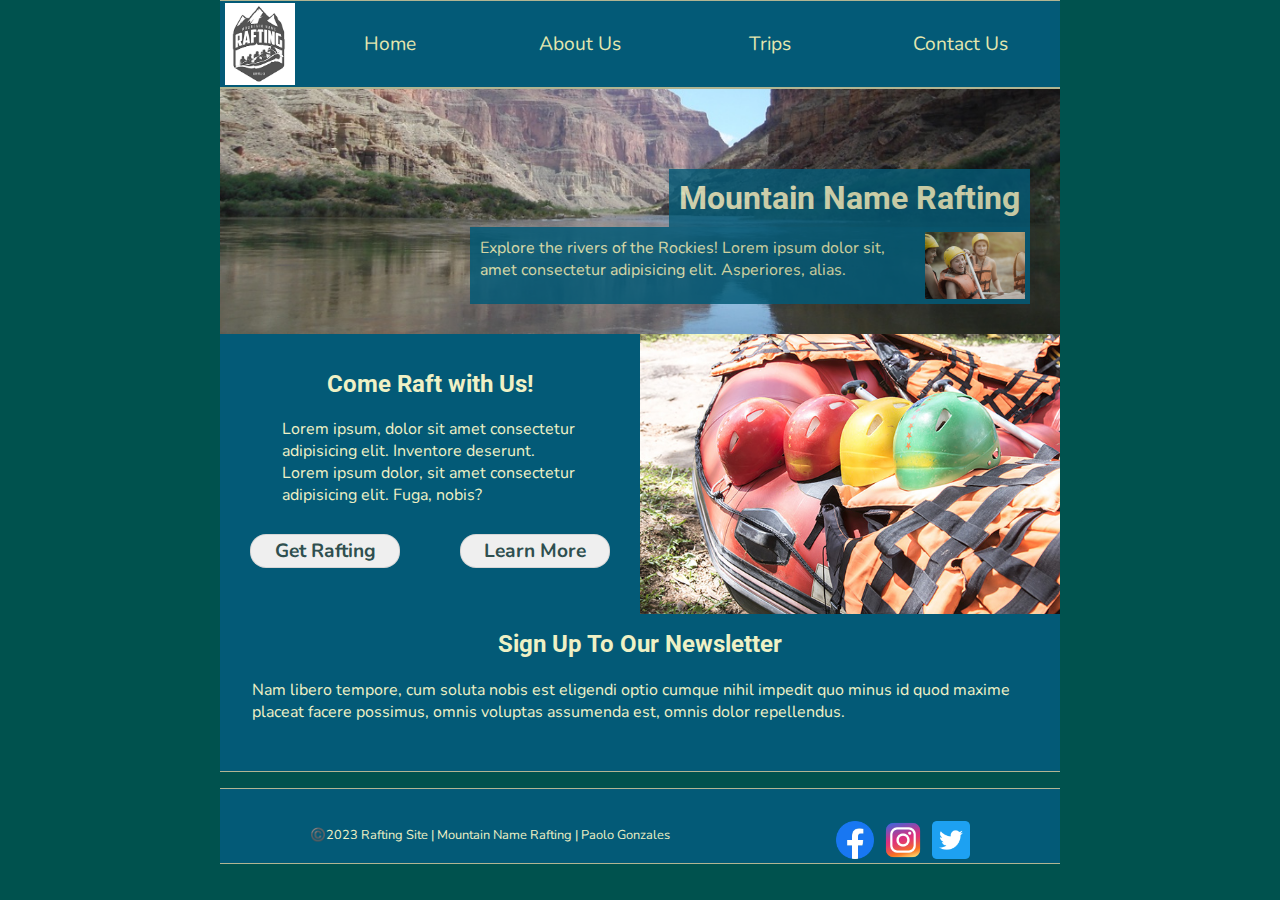
==== wwr/index.html @ 008a1974 "week7" ====
<!DOCTYPE html>
<html lang="en">
<head>
    <meta charset="UTF-8">
    <meta name="viewport" content="width=device-width, initial-scale=1.0">
    <title>About Us</title>
    <meta name="Home, Mountain Name Rafting" content="Welcome to Mountain Name Rafting! learn more about us, contact us or learn about the trips we offer..">
    <meta name="author" content="Paolo Gonzales">
    <link rel="stylesheet" href="styles/rafting.css">
</head>
<body>
    <header>
        <nav>
            <img src="images/logo.png" alt=" Rafting Logo" width="200">
            <a href="index.html">Home</a>
            <a href="about.html">About Us</a>
            <a href="trips.html">Trips</a>
            <a href="contact.html">Contact Us</a>
        </nav>
    </header>
    <div class="maingrid">
        <main>  
            <div class="hero">
                <h1>Mountain Name Rafting</h1>
                <img src="images/river-wide2hero.jpg" alt="big river">
                <article class="banner">
                    <img src="images/happyclient.png" alt="Happy Client" width="200">
                    <p>Explore the rivers of the Rockies! Lorem ipsum dolor sit, amet consectetur adipisicing elit. Asperiores, alias.</p>
                 </article>
            </div>
            <section class="invites">
                <h2>Come Raft with Us!</h2>
                <p>Lorem ipsum, dolor sit amet consectetur adipisicing elit. Inventore deserunt. Lorem ipsum dolor, sit amet consectetur adipisicing elit. Fuga, nobis?</p>
                <div class="but1">
                    <a style="text-decoration:none" href="trips.html" alt="trips page link">
                        <div class="tripsbutton">
                            <button>Get Rafting</button>
                        </div>
                    </a>
                </div>
                <div class="but2">
                    <a style="text-decoration:none" href="about.html" alt="about us page link">
                        <div class="tripsbutton">
                            <button>Learn More</button>
                        </div>
                    </a>
                </div>
                    <img src="images/helmets.jpg" alt="picture of helmets" width="420px" >
            </section>
            <section>
                <h2>Sign Up To Our Newsletter</h2>
                <p>Nam libero tempore, cum soluta nobis est eligendi optio cumque nihil impedit quo minus id quod maxime placeat facere possimus, omnis voluptas assumenda est, omnis dolor repellendus.  </p>
            </section>
        </main>
    </div>
    <footer>
        <p>©️2023 Rafting Site | Mountain Name Rafting | Paolo Gonzales </p>
        <section class="icons">
            <a href="https://www.facebook.com/">
                <img src="images/Facebook_colored_svg.webp" alt="Facebook">
            </a>
            <a href="https://www.instagram.com/">
                <img src="images/instagram_icon.webp" alt="Instagram">
            </a>
            <a href="https://twitter.com/">
                <img src="images/1_Twitter3_colored_svg-64.webp" alt="X">
            </a>
    </section>
    </footer>
</body>
</html>
---- wwr/styles/rafting.css ----
@import url('https://fonts.googleapis.com/css2?family=Roboto:wght@300&display=swap');
@import url('https://fonts.googleapis.com/css2?family=Nunito:wght@300&display=swap');
:root {
    --primary-color: #035A77;
    --secondary-color:#00524E;
    --accent1-color: #E3E7AF;
    --accent2-color: #EFF1C5;
    --accent3-color: #B1B592;
    

    --heading-font: 'roboto', serif;
    --paragraph-font:'nunito', serif;

    --nav-backround-color:var(--primary-color);
    --nav-link-color:var(--accent1-color);
    --nav-hover-link-color:#B1B592;
    --nav-hover-background-color:var(--secondary-color);

}

* {
    margin: 0;
    padding: 0;
    box-sizing: border-box;
}

body{
    background-color: var(--secondary-color);
}

h1, h2, h3, h4, h5, h6 {
    font-family: var(--heading-font);
    color: var(--accent2-color);
    padding: 1rem;
    background-color: var(--primary-color);

    font-weight: 700;
}

h2{
    display: flex;
    justify-content: center;
}

p {
    padding: 5px;
    color: var(--accent2-color);
    font-family: var(--paragraph-font);
}

header,footer,.grid,.maingrid{
    max-width: 840px;
    margin: 0 auto;
    border-bottom: 1px #B1B592 solid;
    border-top: 1px #B1B592 solid;
}

nav {
    display: grid;
    justify-content: space-around;
    align-items: center;
    grid-template-columns: 70px 1fr 1fr 1fr 1fr;
    background-color: var(--primary-color);
    padding-left: 5px;
    padding-right: 5px;
    font-size: larger;
    font-family:var(--paragraph-font);

}

nav img {
    width: 70px;
    height: auto;
    padding: 0;
    margin: 0 auto;
}

nav a {
    display:block;
    color:var(--nav-link-color);
    text-decoration: none;
    padding: 30px;
    margin:0 auto;
    
}

nav a:link, nav a:visited {
    color: var(--nav-link-color);
}

nav a:hover {
    color: var(--nav-hover-link-color);
    /* background-color: var(--nav-hover-background-color); */
}

.hero img {
    display: flex;
    width: 840px;
    margin: 0 auto;
    height: auto;
}

.hero h1{
    position: absolute;
    right: 30px;
    top: 80px;
    background-color: var(--primary-color);
    opacity: 0.8;
    padding: 10px;
}

div {
    position: relative;
    height: auto;
}

.tripsheader{
    position: absolute;
    display: grid;
    justify-content: center;
    justify-items: center;
    align-items: center;
    align-content: center;
    color: var(--accent1-color);
    padding: 5px; 
}

aside{
    position: absolute;
    left: 9rem;
    top: 3.5rem;
    display: flex;
    justify-content: center;
    justify-items: center;
    align-items: center;
    align-content: center;
    
    background-color:var(--primary-color);
    width: 35rem;
    height: auto;
    margin: 10px auto;
    padding: 5px;
    border: 1px;
    opacity: 0.85;

}

.tripsheader h2{
    font-size: xx-large;
}

article {
    display: block;
    position: absolute;
    bottom: 20px;
    right: 20px;
    
    background-color:var(--primary-color);
    width: 35rem;
    height: auto;
    margin: 10px;
    padding: 5px;
    border: 1px;
    opacity: 0.85;

}

.history{
    background-color: var(--primary-color);
    border-bottom: #B1B592 solid 1px ;
   
}
.contactbutton{
    display: grid;
    justify-content: center;
    justify-items: center;
    color: gainsboro;
    height: 4rem;
    
}

.contactbutton button{
    position: relative;
    text-decoration:none;
    display: block;
    width: 10rem;
    height: 2rem;
    margin: 1rem;
    font-size: larger;
    font-weight: 700;
    font-family: var(--paragraph-font);
}

.tripsbutton {
    display: grid;
    justify-content: center;
    justify-items: center;
    color: gainsboro;
    height: 3rem;
    
    
}

.tripsbutton button{
    width: 150px;
    position: absolute;
    font-size: larger;
    font-weight: 700;
    font-family: var(--paragraph-font);
}

.banner img {
    position: relative;
    width: 100px;
    height: auto;
    float: right;
}

.banner p {
    position: relative;
    color: var(--accent1-color);
    padding: 5px; 
}

.info{
    width:840px;
    margin: 0 auto;
    padding: 1rem ;
    display:flex;
    font-weight: 600;
    justify-content: center;
    justify-items: center;
    background-color: var(--primary-color);
    
}

.info p{
    padding:1rem;
    padding-bottom: 2rem;
}

.map {
    justify-content: flex-end;
    background-color: var(--primary-colors);
}

section{
    /* position: relative; */
    width: 840px;
}

section p {
    display: flex;
    background-color:var(--primary-color);
    width: 840px;
    padding-left: 2rem;
    padding-right: 2rem;
    padding-bottom: 3rem;
}

figure{
    display: flex;
    align-items: flex-start;
    flex-direction: column;
    justify-content: center;
    justify-items: center;
    align-items: center;
    margin: 0;
    padding: 5px;
    border: 0;
    background-color:var(--primary-color);
    max-width: 192px;
}

figcaption{
    color: var(--accent2-color);
    text-align: center;
    /* background-color: ; */
}

.grid{
    display: grid;
    grid-template-columns: 1fr 1fr 1fr;
    justify-content: center;
    justify-items: center;
    background-color: var(--primary-color);
    
}

.grid img {
    width: 150px;
}
footer{
    display: flex;
    justify-items: center;
    justify-content: center;
    background-color: var(--primary-color);
    padding-top: 2rem;
    font-size: 0.8em;
    margin: 1rem auto 0;
    
}

footer img{
    width: 3rem;
    padding-left: 5px;
    padding-right: 5px;
}

.icons{
    max-width: 300px;
    display: flex;
    justify-content:end;
    justify-items: end;
    align-items: center;
}

footer a {
    color: var(--secondary-color);
}

form {
    width: 840px;
    margin: 0 auto;
    padding: 1rem;
    border: 2px solid rgba(0, 0, 0, 0.1);
    border-radius: 1rem;
    background-color: var(--accent1-color);
    display: grid;
    height: auto;
}

fieldset {
    width: 500px;
    display: grid;
    grid-gap: 0.5rem;
    margin: 1rem;
    border: 2px solid rgba(0, 0, 0, 0.2);
    padding: 1rem;
    font-family: var(--paragraph-font);
    
}

legend {
    padding: 0.2rem;
    color: var(--primary-color);
    font-weight: 900;
}

.rad {
    width: 740px;
    display: grid;
    grid-template-columns: 20px 1fr;
    align-items: flex-start;
    justify-items: flex-start;
    margin: 0 auto;
    padding: 0.2rem;
}

input, textarea {
    padding: 0.5rem;
    font-size: large;
}

textarea {
    width: 500px;
}

input[type="checkbox"] {
    width: 15px;
    height: 15px;
    vertical-align: bottom;
}

button {
    color: darkslategray;
    width: 8rem;
    margin: 0 auto;
    padding: 0.2rem;
    border: 1px solid rgba(0, 0, 0, 0.1);
    border-radius: 1rem;
}

button:hover {
    background-color: var(--primary-color);
    color: var(--accent2-color);
}

.history button {
    color: var(--accent2-color);
    background-color: var(--secondary-color);
    width: 8rem;
    margin: 0 auto;
    padding: 0.2rem;
    border: 1px solid rgba(0, 0, 0, 0.1);
    border-radius: 1rem;
}

.history button:hover {
    color: #B1B592;
}

.form-item {
    width: 740px;
    display: grid;
    align-items: center;
}

.checkbox {
    display: grid;
    grid-template-columns: 20px 1fr;
    width: 740px;
    align-items: center;
}

.column1 {
    grid-template-columns: 1fr 3fr;
    margin: 0.2rem 0;

}

table, tr, td{
    font-family: var(--paragraph-font);
    
}

table{
    display: grid;
    /* grid-template-columns: 1fr 1; */
    justify-content: center;
    padding-top: 1rem;
    padding-bottom: 1rem;
    width: 840px;
    margin:0 auto;
    background-color: var(--primary-color);
    
}

.table1{
    padding-bottom: 1rem;
}

.table2{
    border-bottom: 1px solid #B1B592;
}

th{
    font-size: larger;
    
    margin:0 auto;
    padding: 1rem;
    color: var(--accent1-color);
    background-color: #00524E;

}

td{
    padding: 1rem;
    width: 100px;
    border:1px solid #B1B592;
    
    margin:0 auto;
    color: var(--accent2-color);
    width: 250px;
    height: 150px;
    text-align: center;
}

footer h5{
    color: lightseagreen;
}

.invites {
    background-color: var(--primary-color);
    margin: 0 auto;
    display: grid;
    grid-template-columns: 210px 210px 420px;
    grid-template-rows: 100px 100px 80px;
    justify-content: center;
    /* align-items: center; */
    align-content: center;
}

.invites img{
    grid-column:3/4;
    grid-row-start: 1;
}

.but1{
    grid-column-start: 1;
    /* grid-column-end: 3; */
    
    grid-row-start: 3;
    
}

.but2{
    
    grid-row-start: 3;
    grid-column-start: 2;
    
}

.invites p{
    align-self: center;
    justify-self: center;
    width:360px;
    grid-column: 1/3;
}
.invites h2{
    align-self: center;
    grid-column: 1/3;
}
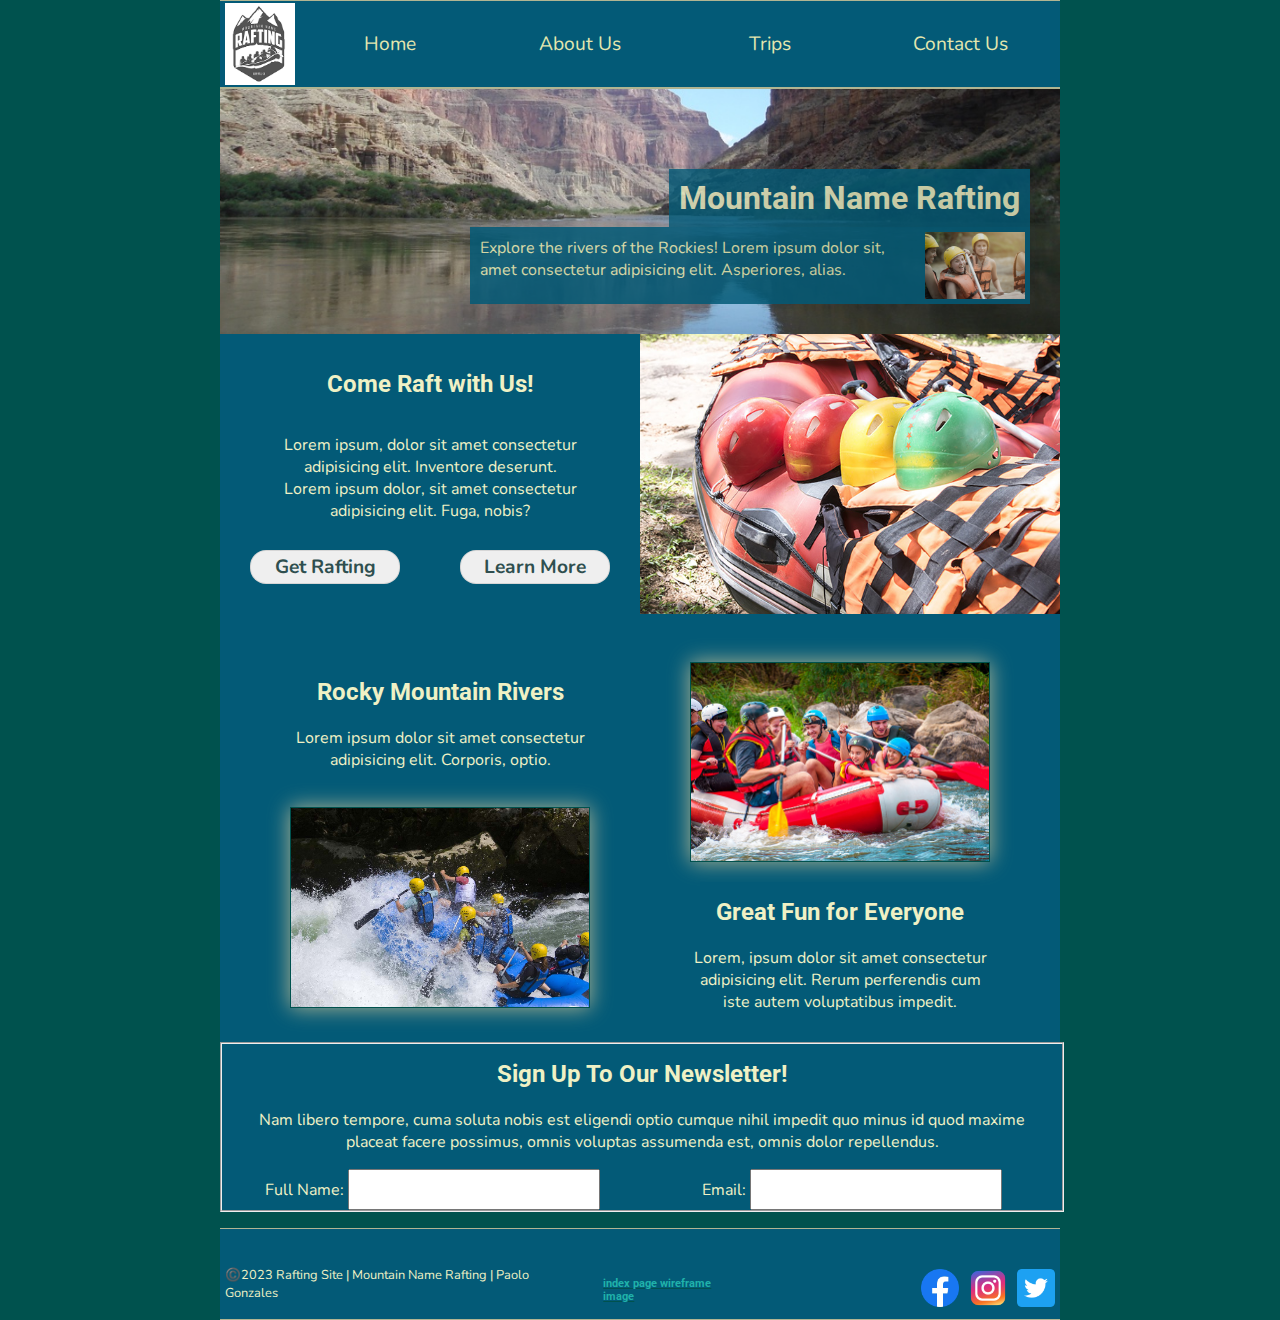
==== commit 79289133: "week07" ====
--- a/wwr/index.html
+++ b/wwr/index.html
@@ -3,7 +3,7 @@
 <head>
     <meta charset="UTF-8">
     <meta name="viewport" content="width=device-width, initial-scale=1.0">
-    <title>About Us</title>
+    <title>Home</title>
     <meta name="Home, Mountain Name Rafting" content="Welcome to Mountain Name Rafting! learn more about us, contact us or learn about the trips we offer..">
     <meta name="author" content="Paolo Gonzales">
     <link rel="stylesheet" href="styles/rafting.css">
@@ -47,14 +47,42 @@
                 </div>
                     <img src="images/helmets.jpg" alt="picture of helmets" width="420px" >
             </section>
-            <section>
-                <h2>Sign Up To Our Newsletter</h2>
-                <p>Nam libero tempore, cum soluta nobis est eligendi optio cumque nihil impedit quo minus id quod maxime placeat facere possimus, omnis voluptas assumenda est, omnis dolor repellendus.  </p>
+           
+            <section class="split">
+                <div class="sub1">
+                    <h2>Rocky Mountain Rivers</h2>
+                    <p>Lorem ipsum dolor sit amet consectetur adipisicing elit. Corporis, optio.</p>
+                    <img src="images/rafting4teamwork.jpg" alt="" width=300>
+                </div>
+                <div class="sub2">
+                    <img src="images/rafting1close.jpg"alt="" width=300>
+                    <h2>Great Fun for Everyone</h2>
+                    <p>Lorem, ipsum dolor sit amet consectetur adipisicing elit. Rerum perferendis cum iste autem voluptatibus impedit.</p>  
+                </div>
+            </section>
+            <section class="newsletter">
+                <form>
+                    <fieldset class="fieldset-newsletter">
+                        <h2>Sign Up To Our Newsletter!</h2>
+                        <p>Nam libero tempore, cuma soluta nobis est eligendi optio cumque nihil impedit quo minus id quod maxime placeat facere possimus, omnis voluptas assumenda est, omnis dolor repellendus.  </p>
+                        <div class="index-grid-newsletter">
+                            <div class="nameemail" >
+                                <label>Full Name: <input type="text" name="fullname"></label>
+                            </div>
+                            <div class="nameemail">
+                                <label>Email: <input type="text" name="useremail"></label>
+                            </div>
+                        </div>
+                    </fieldset>
+                </form>
             </section>
         </main>
     </div>
     <footer>
         <p>©️2023 Rafting Site | Mountain Name Rafting | Paolo Gonzales </p>
+        <a href="images/Screenshot 2023-10-23 190041.png" alt="wireframe link">
+            <h5>index page wireframe image</h5>
+            </a>
         <section class="icons">
             <a href="https://www.facebook.com/">
                 <img src="images/Facebook_colored_svg.webp" alt="Facebook">
--- a/wwr/styles/rafting.css
+++ b/wwr/styles/rafting.css
@@ -255,7 +255,7 @@
     width: 840px;
     padding-left: 2rem;
     padding-right: 2rem;
-    padding-bottom: 3rem;
+    padding-bottom: 1rem;
 }
 
 figure{
@@ -319,7 +319,7 @@
     color: var(--secondary-color);
 }
 
-form {
+.form-contact {
     width: 840px;
     margin: 0 auto;
     padding: 1rem;
@@ -330,7 +330,7 @@
     height: auto;
 }
 
-fieldset {
+.fieldset-contact {
     width: 500px;
     display: grid;
     grid-gap: 0.5rem;
@@ -479,18 +479,19 @@
     justify-content: center;
     /* align-items: center; */
     align-content: center;
+    padding-bottom: 1rem;
 }
 
 .invites img{
     grid-column:3/4;
     grid-row-start: 1;
+    
 }
 
 .but1{
     grid-column-start: 1;
-    /* grid-column-end: 3; */
-    
     grid-row-start: 3;
+    align-self: center;
     
 }
 
@@ -498,7 +499,7 @@
     
     grid-row-start: 3;
     grid-column-start: 2;
-    
+    align-self: center;
 }
 
 .invites p{
@@ -506,8 +507,74 @@
     justify-self: center;
     width:360px;
     grid-column: 1/3;
+    text-align: center;
 }
 .invites h2{
     align-self: center;
     grid-column: 1/3;
+}
+
+.newsletter {
+    display: grid;
+    grid-template-rows: 60px 60px 40px;
+    padding-bottom: 9px;
+    
+}
+
+.newsletter p{
+    text-align: center;
+}
+
+.index-grid-newsletter {
+    display: grid;
+    grid-template-columns: 1fr 1fr;
+    justify-content: center;
+    justify-items: center;
+    background-color: var(--primary-color);
+}
+
+label{
+    font-family: var(--paragraph-font);
+    color: var(--accent2-color);
+}
+
+.split{
+    display: grid;
+    grid-template-columns: 400px 400px;
+    background-color: var(--primary-color);
+    justify-content: center;
+    justify-items: center;
+    
+
+}
+
+.split img{
+    border: 1px solid #00524E;
+    box-shadow: 0 0 20px #B1B592;
+}
+
+
+.sub1 { 
+    padding-top: 2rem;
+    display:grid;
+    grid-template-rows: 60px 85px 200px;
+    background-color: var(--primary-color);
+    justify-content: center;
+    justify-items: center;
+
+}
+
+.sub2 { 
+    padding-top: 2rem;
+    display:grid;
+    grid-template-rows: 220px 60px 100px;
+    background-color: var(--primary-color);
+    justify-content: center;
+    justify-items: center;
+
+}
+
+.split p{
+    width: 360px;
+    text-align: center;
 }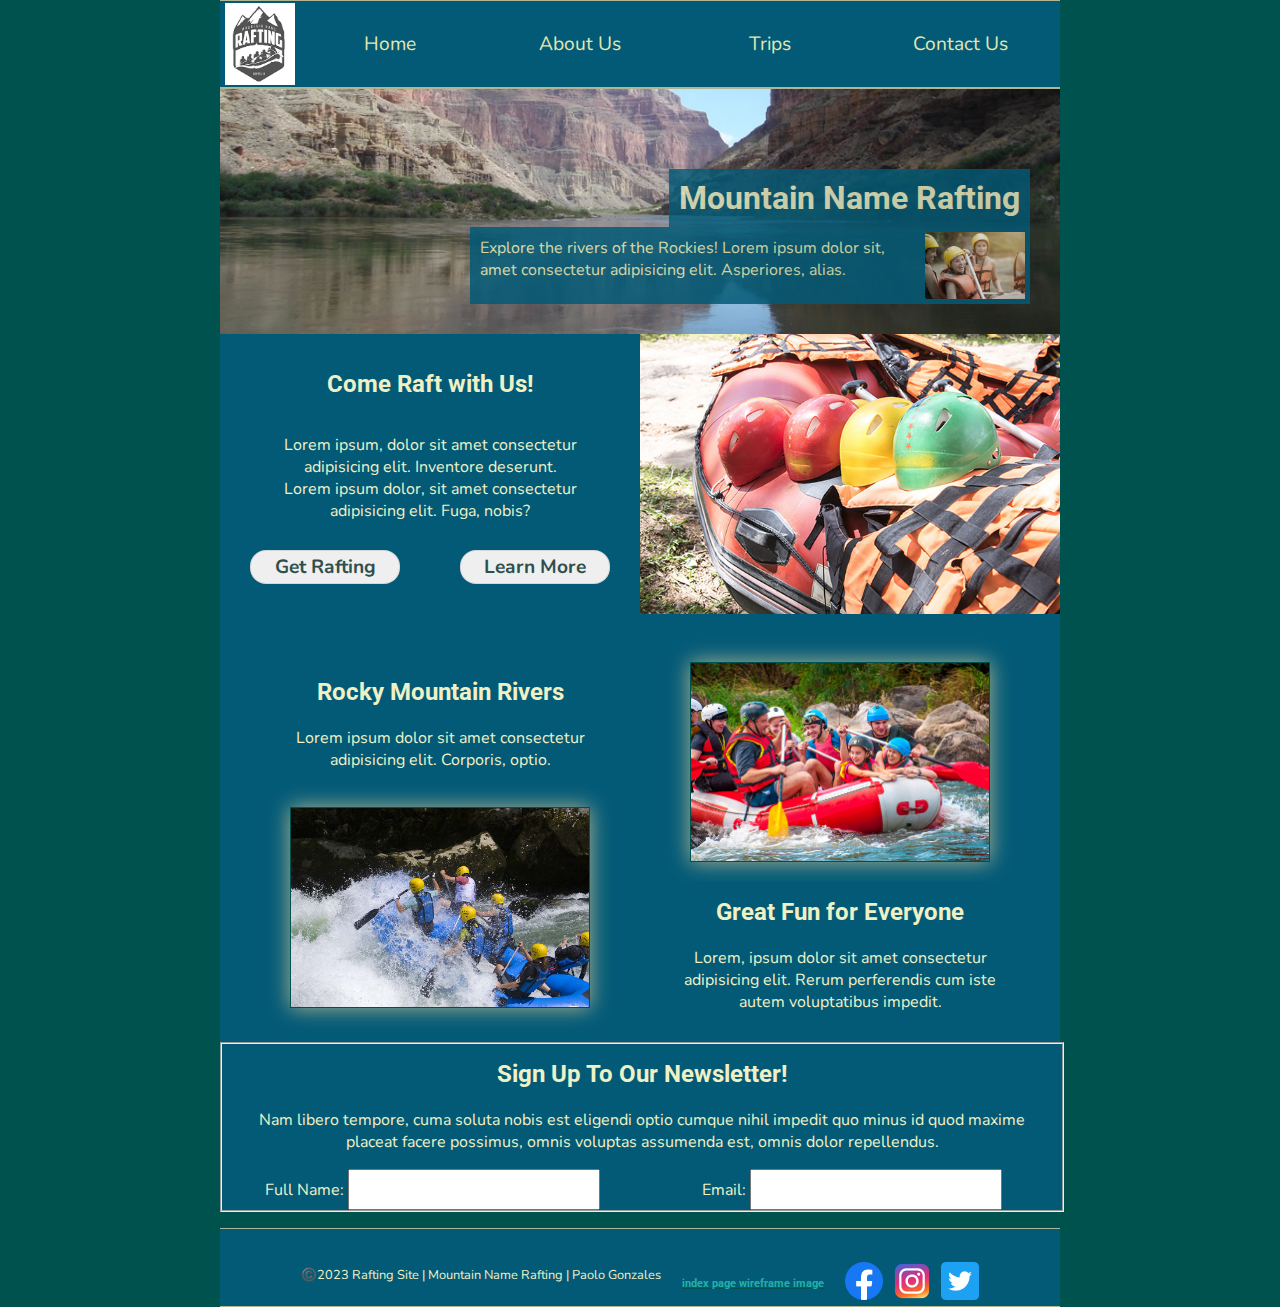
==== commit f2a2a232: "week 7" ====
--- a/wwr/index.html
+++ b/wwr/index.html
@@ -32,34 +32,30 @@
                 <h2>Come Raft with Us!</h2>
                 <p>Lorem ipsum, dolor sit amet consectetur adipisicing elit. Inventore deserunt. Lorem ipsum dolor, sit amet consectetur adipisicing elit. Fuga, nobis?</p>
                 <div class="but1">
-                    <a style="text-decoration:none" href="trips.html" alt="trips page link">
-                        <div class="tripsbutton">
-                            <button>Get Rafting</button>
-                        </div>
-                    </a>
+                    <form action="trips.html" class="tripsbutton">
+                        <button type="submit">Get Rafting</button>
+                      </form>
                 </div>
                 <div class="but2">
-                    <a style="text-decoration:none" href="about.html" alt="about us page link">
-                        <div class="tripsbutton">
-                            <button>Learn More</button>
-                        </div>
-                    </a>
+                    <form action="about.html" class="tripsbutton">
+                        <button type="submit">Learn More</button>
+                      </form>
                 </div>
-                    <img src="images/helmets.jpg" alt="picture of helmets" width="420px" >
+                    <img src="images/helmets.jpg" alt="picture of helmets" width="420" >
             </section>
            
-            <section class="split">
+            <div class="split">
                 <div class="sub1">
                     <h2>Rocky Mountain Rivers</h2>
                     <p>Lorem ipsum dolor sit amet consectetur adipisicing elit. Corporis, optio.</p>
                     <img src="images/rafting4teamwork.jpg" alt="" width=300>
                 </div>
                 <div class="sub2">
-                    <img src="images/rafting1close.jpg"alt="" width=300>
+                    <img src="images/rafting1close.jpg" alt="" width=300>
                     <h2>Great Fun for Everyone</h2>
                     <p>Lorem, ipsum dolor sit amet consectetur adipisicing elit. Rerum perferendis cum iste autem voluptatibus impedit.</p>  
                 </div>
-            </section>
+            </div>
             <section class="newsletter">
                 <form>
                     <fieldset class="fieldset-newsletter">
@@ -80,10 +76,10 @@
     </div>
     <footer>
         <p>©️2023 Rafting Site | Mountain Name Rafting | Paolo Gonzales </p>
-        <a href="images/Screenshot 2023-10-23 190041.png" alt="wireframe link">
+        <a href="images/indexwireframe.png">
             <h5>index page wireframe image</h5>
             </a>
-        <section class="icons">
+        <div class="icons">
             <a href="https://www.facebook.com/">
                 <img src="images/Facebook_colored_svg.webp" alt="Facebook">
             </a>
@@ -93,7 +89,7 @@
             <a href="https://twitter.com/">
                 <img src="images/1_Twitter3_colored_svg-64.webp" alt="X">
             </a>
-    </section>
+        </div>
     </footer>
 </body>
 </html>--- a/wwr/styles/rafting.css
+++ b/wwr/styles/rafting.css
@@ -325,7 +325,7 @@
     padding: 1rem;
     border: 2px solid rgba(0, 0, 0, 0.1);
     border-radius: 1rem;
-    background-color: var(--accent1-color);
+    background-color: var(--primary-color);
     display: grid;
     height: auto;
 }
@@ -343,7 +343,7 @@
 
 legend {
     padding: 0.2rem;
-    color: var(--primary-color);
+    color: var(--accent1-color);
     font-weight: 900;
 }
 
